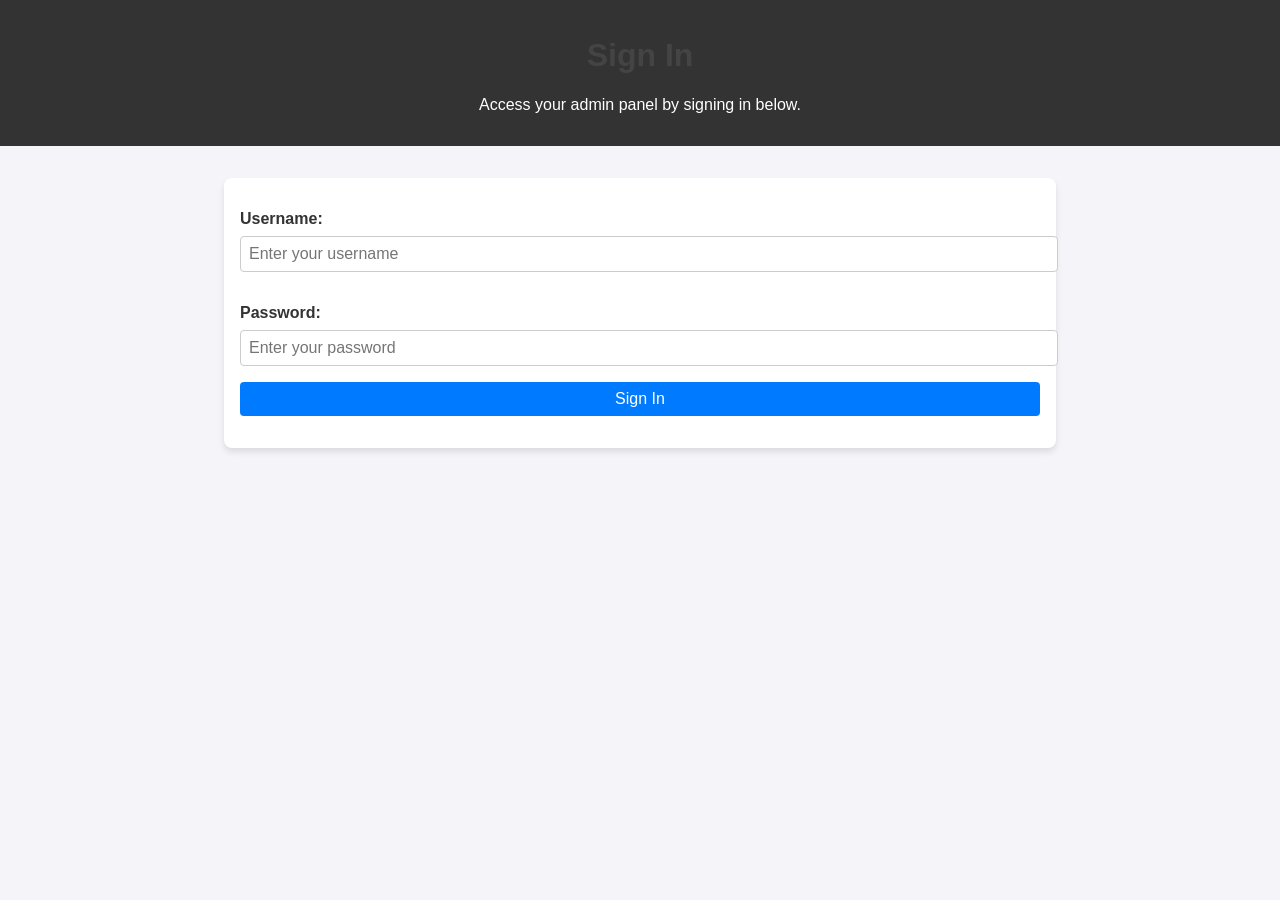
==== admin.html @ 5ec0e997 "Added sign-in and sign-out functionality for admin panel" ====
<!DOCTYPE html>
<html lang="en">
<head>
  <meta charset="UTF-8" />
  <meta name="viewport" content="width=device-width, initial-scale=1.0" />
  <title>Admin Panel</title>
  <link rel="stylesheet" href="admin.css">
  <script src="admin.js" defer></script>
</head>
<body>
  <header>
    <h1>Website Admin Panel</h1>
    <p>Manage your website content easily.</p>
  </header>

  <main>
    <section class="content-editor">
      <h2>Edit Text Content</h2>
      <label for="text-element">Select Text Element:</label>
      <select id="text-element">
        <option value="nav-about">About (Navigation)</option>
        <option value="nav-gallery">Gallery (Navigation)</option>
        <option value="nav-contact">Contact (Navigation)</option>
        <option value="section-welcome">Welcome Section</option>
        <option value="section-about">About Section</option>
        <option value="section-gallery">Gallery Section</option>
        <option value="section-contact">Contact Section</option>
      </select>

      <label for="new-text">New Text:</label>
      <textarea id="new-text" placeholder="Enter the new text here..."></textarea>

      <button type="button" id="save-text">Save Text</button>
    </section>

    <section class="image-editor">
      <h2>Edit Images</h2>
      <label for="image-element">Select Image Element:</label>
      <select id="image-element">
        <option value="header-image">Header Image</option>
        <option value="gallery-image-1">Gallery Image 1</option>
        <option value="gallery-image-2">Gallery Image 2</option>
      </select>

      <label for="new-image">Upload New Image:</label>
      <input type="file" id="new-image" accept="image/*">

      <button type="button" id="save-image">Save Image</button>
    </section>

    <section class="current-content">
      <h2>Current Content</h2>
      <pre id="content-display">Loading...</pre>
    </section>
  </main>

  <script>
    document.addEventListener('DOMContentLoaded', () => {
      const isAuthenticated = localStorage.getItem('isAuthenticated');

      if (!isAuthenticated) {
        window.location.href = 'signin.html';
      }

      const signOutButton = document.createElement('button');
      signOutButton.textContent = 'Sign Out';
      signOutButton.style.margin = '1rem';
      signOutButton.addEventListener('click', () => {
        localStorage.removeItem('isAuthenticated');
        window.location.href = 'signin.html';
      });

      document.body.prepend(signOutButton);
    });
  </script>
</body>
</html>
---- admin.css ----
body {
  font-family: Arial, sans-serif;
  margin: 0;
  padding: 0;
  background-color: #f4f4f9;
  color: #333;
}

header {
  background-color: #333;
  color: #fff;
  padding: 1rem;
  text-align: center;
}

main {
  max-width: 800px;
  margin: 2rem auto;
  padding: 1rem;
  background: #fff;
  border-radius: 8px;
  box-shadow: 0 4px 6px rgba(0, 0, 0, 0.1);
}

h1, h2 {
  color: #444;
}

label {
  display: block;
  margin: 1rem 0 0.5rem;
  font-weight: bold;
}

input, select, textarea, button {
  width: 100%;
  padding: 0.5rem;
  margin-bottom: 1rem;
  border: 1px solid #ccc;
  border-radius: 4px;
  font-size: 1rem;
}

button {
  background-color: #007bff;
  color: #fff;
  border: none;
  cursor: pointer;
}

button:hover {
  background-color: #0056b3;
}

.content-editor, .image-editor {
  margin-bottom: 2rem;
}

.current-content {
  background: #f9f9f9;
  padding: 1rem;
  border: 1px solid #ddd;
  border-radius: 4px;
  overflow-x: auto;
}
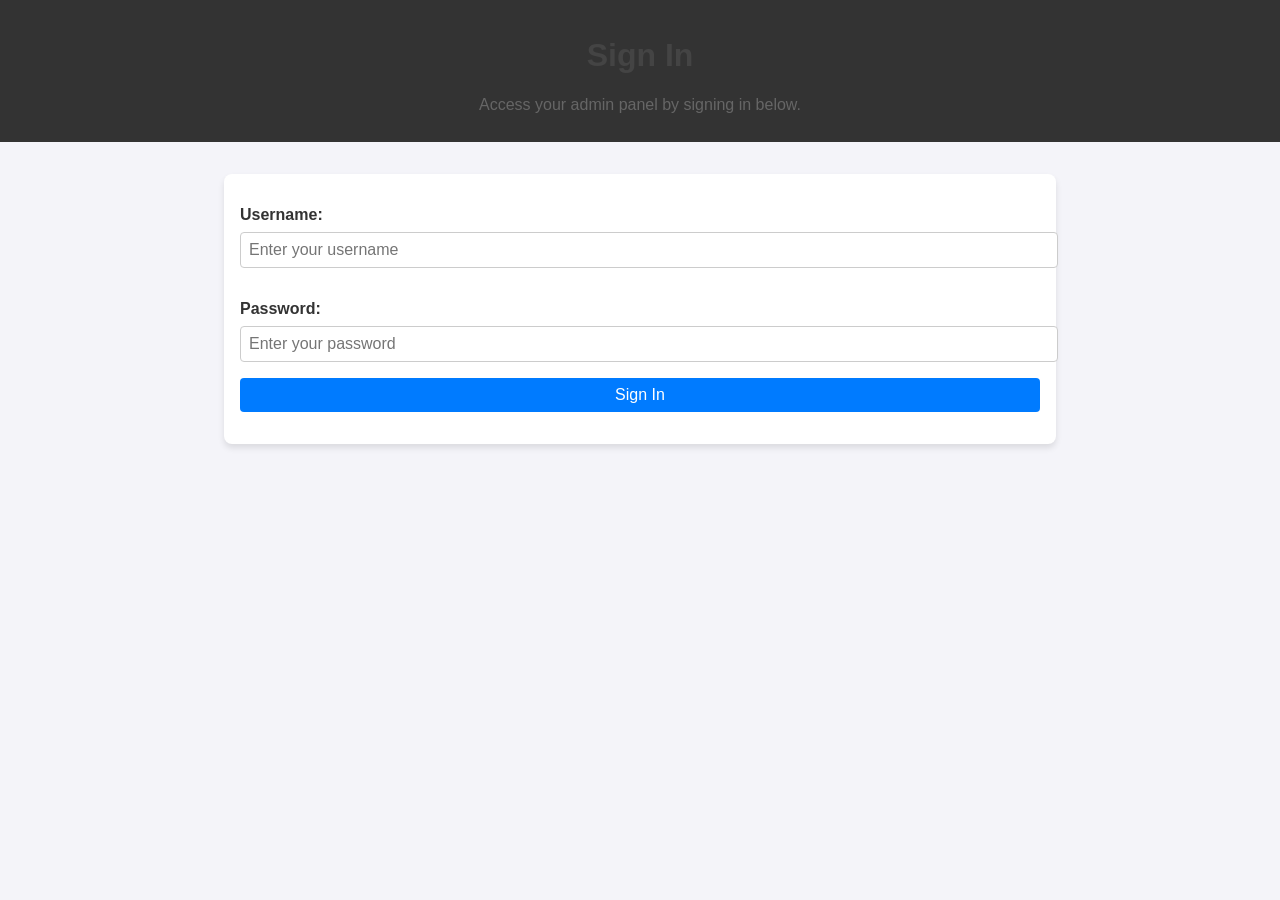
==== commit f7cf5187: "Add optional image caption/description support in admin uploader" ====
--- a/admin.html
+++ b/admin.html
@@ -9,23 +9,32 @@
 </head>
 <body>
   <header>
-    <h1>Website Admin Panel</h1>
+    <h1>Heritage Bridge Advisory</h1>
     <p>Manage your website content easily.</p>
   </header>
 
   <main>
     <section class="content-editor">
       <h2>Edit Text Content</h2>
-      <label for="text-element">Select Text Element:</label>
+      <label for="text-element">Select Site Text:</label>
       <select id="text-element">
-        <option value="nav-about">About (Navigation)</option>
-        <option value="nav-gallery">Gallery (Navigation)</option>
-        <option value="nav-contact">Contact (Navigation)</option>
-        <option value="section-welcome">Welcome Section</option>
-        <option value="section-about">About Section</option>
-        <option value="section-gallery">Gallery Section</option>
-        <option value="section-contact">Contact Section</option>
+        <option value="nav-about">Navigation - About Us</option>
+        <option value="nav-services">Navigation - Services</option>
+        <option value="nav-gallery">Navigation - Gallery</option>
+        <option value="nav-team">Navigation - Our Team</option>
+        <option value="nav-contact">Navigation - Contact Us Button</option>
+        <option value="hero-eyebrow">Hero - Small Label</option>
+        <option value="hero-heading">Hero - Main Heading</option>
+        <option value="hero-description">Hero - Description Paragraph</option>
+        <option value="about-heading">About - Main Heading</option>
+        <option value="services-heading">Services - Main Heading</option>
+        <option value="team-heading">Team - Main Heading</option>
+        <option value="contact-heading">Contact - Main Heading</option>
+        <option value="footer-description">Footer - Description</option>
       </select>
+
+      <label for="old-text">Old Text:</label>
+      <textarea id="old-text" placeholder="Enter the old text here..."></textarea>
 
       <label for="new-text">New Text:</label>
       <textarea id="new-text" placeholder="Enter the new text here..."></textarea>
@@ -35,15 +44,38 @@
 
     <section class="image-editor">
       <h2>Edit Images</h2>
-      <label for="image-element">Select Image Element:</label>
+      <p>Choose exactly where on the website this image should appear.</p>
+      <label for="image-element">Select Site Part:</label>
       <select id="image-element">
-        <option value="header-image">Header Image</option>
-        <option value="gallery-image-1">Gallery Image 1</option>
-        <option value="gallery-image-2">Gallery Image 2</option>
+        <option value="selector:.nav-logo-mark">Navigation Logo (Top Left)</option>
+        <option value="selector:footer .footer-brand .nav-logo img">Footer Logo</option>
+        <option value="hero-slide-1">Hero Slider - Slide 1 (Top Section)</option>
+        <option value="hero-slide-2">Hero Slider - Slide 2 (Top Section)</option>
+        <option value="hero-slide-3">Hero Slider - Slide 3 (Top Section)</option>
+        <option value="about-main">About Section - Main Image</option>
+        <option value="service-real-estate">Services - Real Estate Card</option>
+        <option value="service-business-setup">Services - Business Setup Card</option>
+        <option value="service-portfolio">Services - Portfolio Card</option>
+        <option value="team-member-1">Team - Member 1 Photo</option>
+        <option value="team-member-2">Team - Member 2 Photo</option>
+        <option value="team-member-3">Team - Member 3 Photo</option>
+        <option value="team-member-4">Team - Member 4 Photo</option>
+        <option value="custom-selector">Custom Target (Advanced)</option>
       </select>
+
+      <div id="custom-image-selector-wrap" class="hidden">
+        <label for="custom-image-selector">Custom CSS Selector:</label>
+        <input type="text" id="custom-image-selector" placeholder="Example: #gallery .gallery-item:nth-child(1) img" />
+      </div>
+
+      <p id="image-target-note" class="field-note">This image will replace the selected site part.</p>
 
       <label for="new-image">Upload New Image:</label>
       <input type="file" id="new-image" accept="image/*">
+
+      <label for="image-caption">Optional Image Description or Caption:</label>
+      <textarea id="image-caption" placeholder="Example: Advisors meeting with diaspora investors in Kigali"></textarea>
+      <p class="field-note">If provided, this will be used as image description (alt text) and as caption where supported.</p>
 
       <button type="button" id="save-image">Save Image</button>
     </section>
--- a/admin.css
+++ b/admin.css
@@ -24,6 +24,11 @@
 
 h1, h2 {
   color: #444;
+}
+
+p {
+  margin: 0.3rem 0 0.75rem;
+  color: #666;
 }
 
 label {
@@ -56,6 +61,16 @@
   margin-bottom: 2rem;
 }
 
+.field-note {
+  font-size: 0.9rem;
+  color: #555;
+  margin-top: -0.25rem;
+}
+
+.hidden {
+  display: none;
+}
+
 .current-content {
   background: #f9f9f9;
   padding: 1rem;
